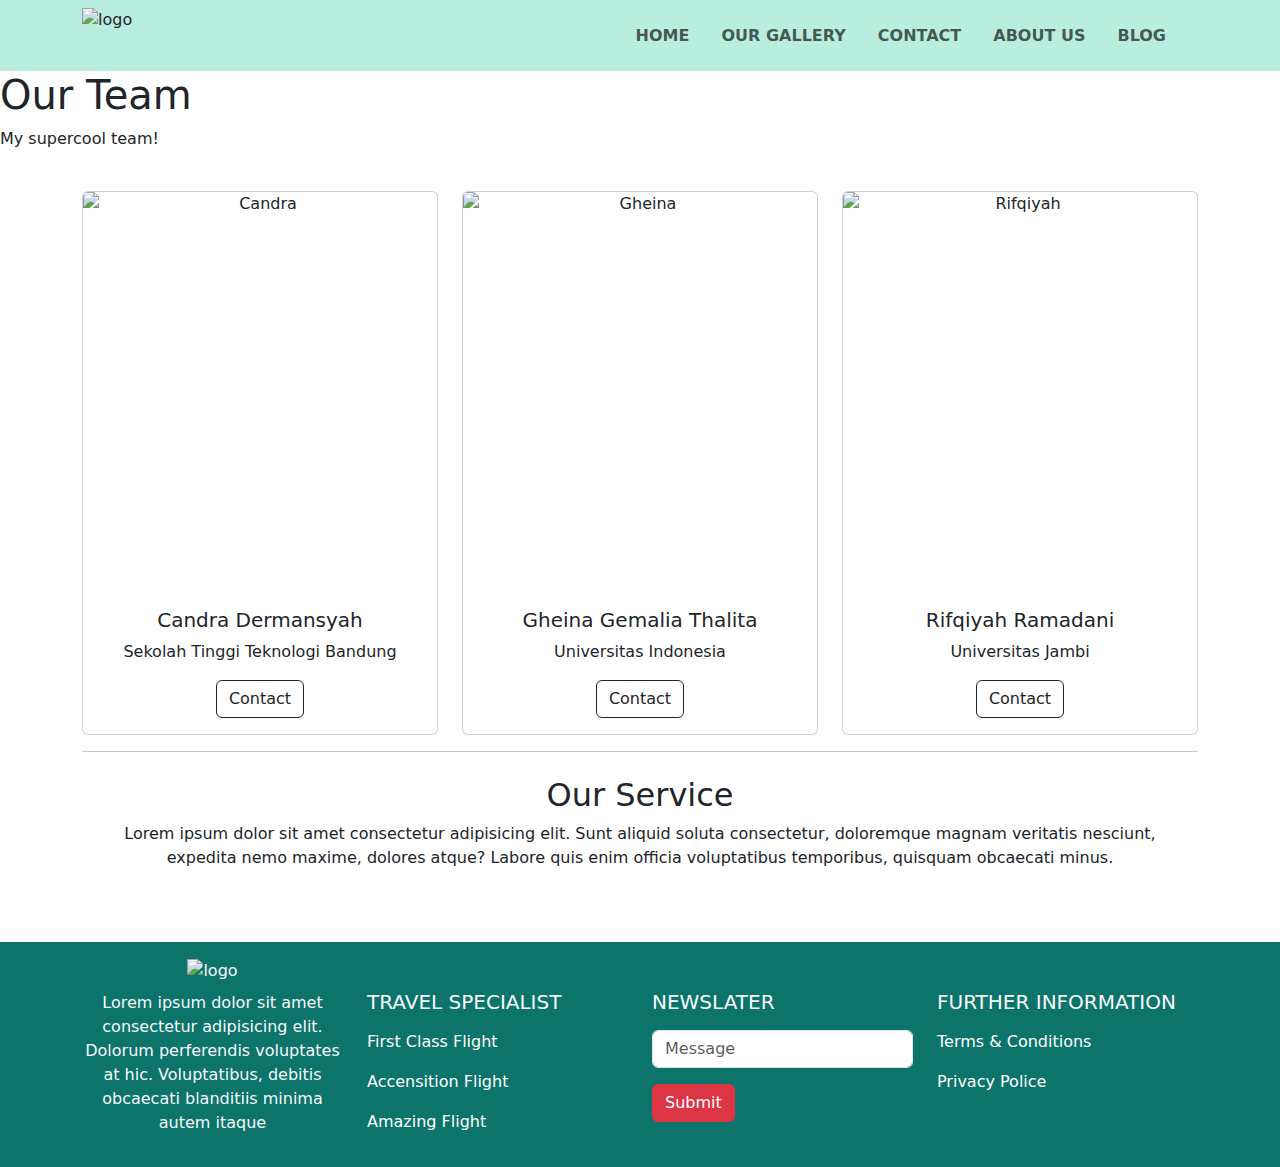
==== pages/About us.html @ 4533eb0e "perubahan struktur" ====
<!DOCTYPE html>
<html lang="en">
<head>
    <meta charset="UTF-8">
    <meta http-equiv="X-UA-Compatible" content="IE=edge">
    <meta name="viewport" content="width=device-width, initial-scale=1.0">
    <link href="https://cdn.jsdelivr.net/npm/bootstrap@5.2.3/dist/css/bootstrap.min.css" rel="stylesheet">
    <script src="https://cdn.jsdelivr.net/npm/bootstrap@5.2.3/dist/js/bootstrap.bundle.min.js"></script>
    <!--link font awesome cdn   -->
    <!-- <link rel="stylesheet" href="https://cdnjs.cloudflare.com/ajax/libs/font-awesome/5.15.4/css/all.min.css"> -->
    <!-- icons -->
    <script src="https://unpkg.com/feather-icons"></script>
    <link rel="stylesheet" href="style.css">
    <title>About Us</title>
</head>
<body>
    <nav class="navbar navbar-expand-sm" style="background-color: #B9EDDD; z-index: 9999;">
        <div class="container">
          <img src="img/logo.png" alt="logo" style="width: 75px; height: 55px;">
          <button class="navbar-toggler" type="button" data-bs-toggle="collapse" data-bs-target="#collapsibleNavbar">
            <span class="navbar-toggler-icon"></span>
          </button>
          <div class="collapse navbar-collapse justify-content-end fw-bold" id="collapsibleNavbar">
            <ul class="navbar-nav">
              <li class="nav-item mx-2">
                <a class="nav-link" href="home.html">HOME</a>
              </li>
              <li class="nav-item mx-2">
                <a class="nav-link" href="portofolio.html">OUR GALLERY</a>
              </li>
              <li class="nav-item mx-2">
                <a class="nav-link" href="contact.html">CONTACT</a>
              </li>    
              <li class="nav-item mx-2">
                <a class="nav-link" href="About us.html">ABOUT US</a>
              </li>    
              <li class="nav-item mx-2">
                <a class="nav-link" href="Blog.html">BLOG</a>
              </li>   
              <li class="nav-item mx-2 mt-1">
                <a href="#" id="search"><i data-feather="search" style="color: rgb(42, 41, 41); padding-top: 2px;"></i></a>  
              </li>  
            </ul>
          </div>
        </div>
      </nav>

<!-- Section-->
<div class="header">
  <h1>Our Team</h1>
  <p>My supercool team!</p>
</div>
<br>
  <div class="container-md">
    <div class="row row-cols-1 row-cols-md-3 g-4">
      <div class="col">
        <div class="card card text-center">
          <img src="img/Candra.jpeg" class="card-img-top" alt="Candra" height="400px">
          <div class="card-body">
            <h5 class="card-title">Candra Dermansyah</h5>
            <p class="card-text">Sekolah Tinggi Teknologi Bandung</p>
            <a href="https://wa.me/qr/BXJV5HCYRRQCB1" class="btn btn-outline-dark" >Contact</a>
          </div>
        </div>
      </div>
      <div class="col">
        <div class="card card text-center">
          <img src="img/Gheina.jpeg" class="card-img-top" alt="Gheina" height="400px">
          <div class="card-body">
            <h5 class="card-title">Gheina Gemalia Thalita</h5>
            <p class="card-text">Universitas Indonesia</p>
            <a href="https://wa.me/qr/BXJV5HCYRRQCB1" class="btn btn-outline-dark" >Contact</a>
          </div>
        </div>
      </div>
      <div class="col">
        <div class="card card text-center">
          <img src="img/Rifqiyah.jpg" class="card-img-top" alt="Rifqiyah" height="400px">
          <div class="card-body">
            <h5 class="card-title">Rifqiyah Ramadani</h5>
            <p class="card-text">Universitas Jambi</p>
            <a href="https://wa.me/qr/BXJV5HCYRRQCB1" class="btn btn-outline-dark" >Contact</a>
          </div>
        </div>
      </div>
      
    </div>
    </div>
  
<div class="container-md">
<hr>
  <div class="d-block p-2 text-center" id="service">
    <h2>Our Service</h2>
    <p>Lorem ipsum dolor sit amet consectetur adipisicing elit. Sunt aliquid soluta consectetur, doloremque magnam veritatis nesciunt, expedita nemo maxime, dolores atque? Labore quis enim officia voluptatibus temporibus, quisquam obcaecati minus.</p>

  </div>
</div>

<!-- Footer-->
<footer class="footer text-light mt-5" style="background-color: #0c746a;">
    <div class="container">
        <div class="row">
            <!-- Footer logo-->
            <div class="col-sm mb-3 mt-3 text-center">
                <img src="img/logo.png" alt="logo" style="width: 100px;">
                <p class="mt-2">Lorem ipsum dolor sit amet consectetur adipisicing elit. Dolorum perferendis voluptates at hic. Voluptatibus,
                debitis obcaecati blanditiis minima autem itaque </p>
            </div>
            <!-- Footer travel-->
            <div class="col-sm mb-3 mt-5">
                <h5 class="text-uppercase mb-3">Travel Specialist</h5>
                <ul class="list-unstyled" >
                  <li>
                    <a href="#" style="text-decoration: none; color: white; margin-bottom: 1px;" >First Class Flight</a>
                  </li>
                </ul>
                <ul class="list-unstyled">
                  <li>
                    <a href="#" style="text-decoration: none; color: white; margin-bottom: 1px;" >Accensition Flight</a>
                  </li>
                </ul>
                <ul class="list-unstyled">
                  <li>
                    <a href="#" style="text-decoration: none; color: white; margin-bottom: 1px;">Amazing Flight</a>
                  </li>
                </ul>
            </div>
            <!-- Footer newslater-->
            <div class="col-sm mb-3 mt-5 ">
                <h5 class="text-uppercase mb-3">Newslater</h5>
                <form>
                    <input class="form-control" id="name" type="text" placeholder="Message" data-sb-validations="required" />
                    <button type="submit" class="btn btn-danger mt-3">Submit</button>
                </form>
            </div>
            <!-- Footer contact-->
            <div class="col-sm mt-5 mb-3">
                <h5 class="text-uppercase mb-3">Further Information</h5>
                <ul class="list-unstyled">
                  <li>
                    <a href="#" style="text-decoration: none; color: white; margin-bottom: 1px;" >Terms & Conditions</a>
                  </li>
                </ul>
                <ul class="list-unstyled">
                  <li>
                    <a href="#" style="text-decoration: none; color: white; margin-bottom: 1px;">Privacy Police</a>
                  </li>
                </ul>
            </div>
        </div>
    </div>
</footer>
    <!-- feather icons -->
    <script>
        feather.replace()
    </script>
</body>

</html>
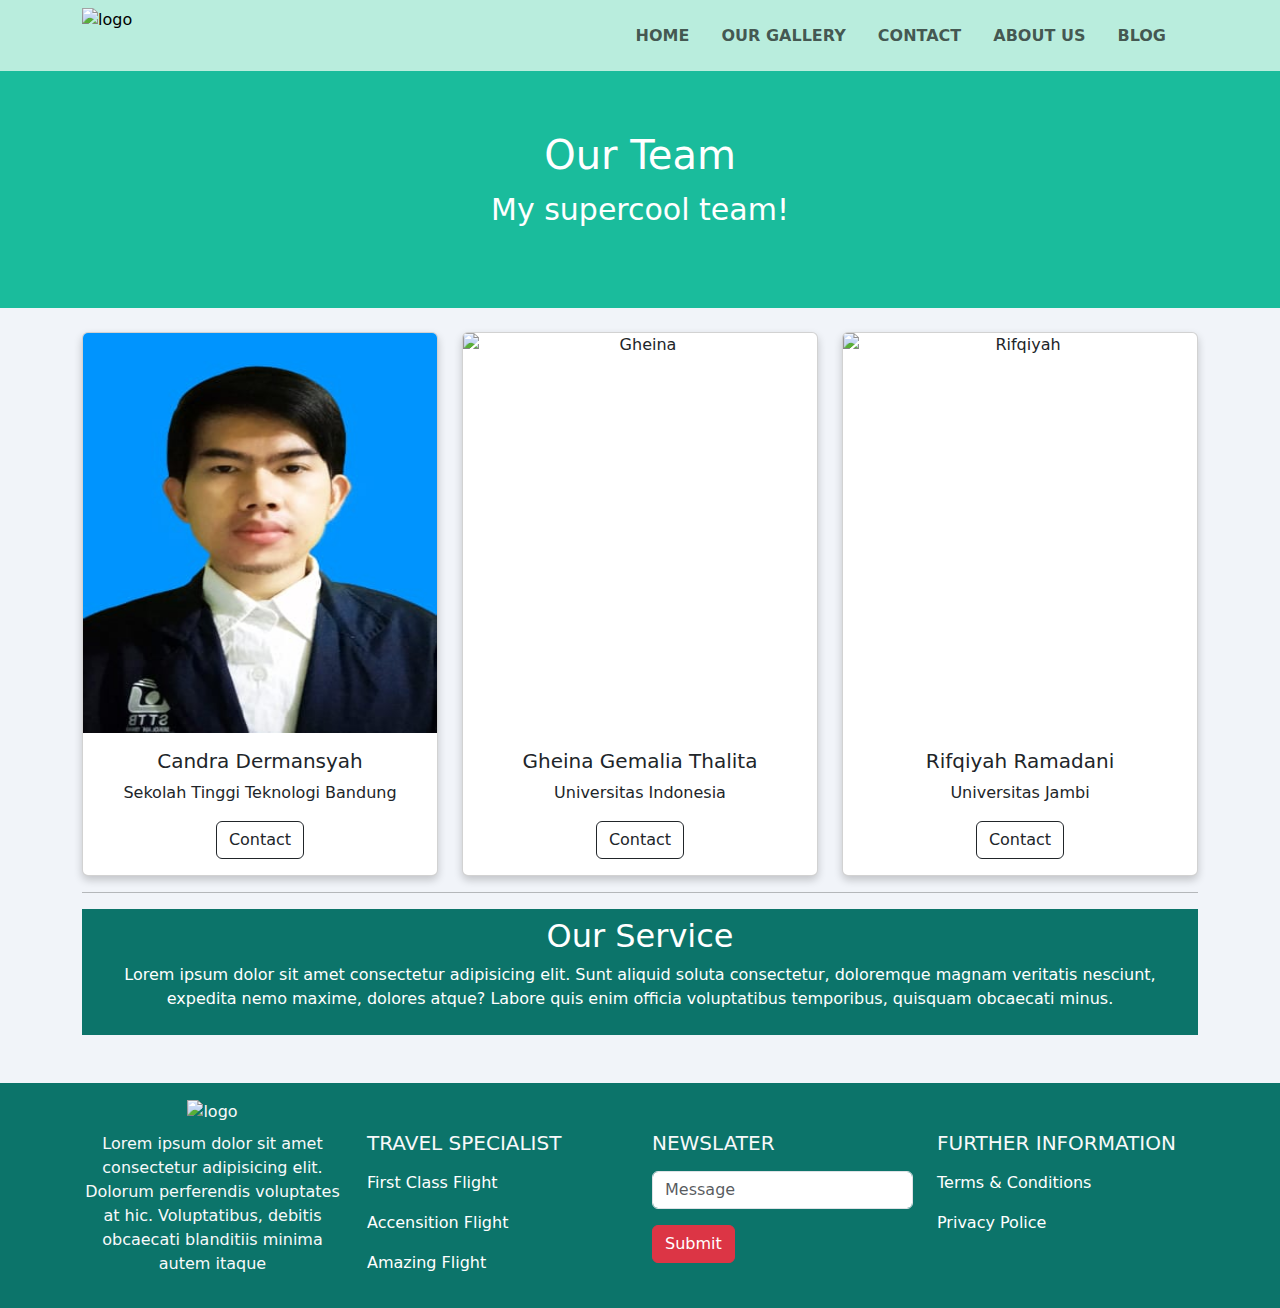
==== commit 91652d61: "tambah gambar" ====
--- a/pages/About us.html
+++ b/pages/About us.html
@@ -10,13 +10,13 @@
     <!-- <link rel="stylesheet" href="https://cdnjs.cloudflare.com/ajax/libs/font-awesome/5.15.4/css/all.min.css"> -->
     <!-- icons -->
     <script src="https://unpkg.com/feather-icons"></script>
-    <link rel="stylesheet" href="style.css">
+    <link rel="stylesheet" href="/assets/css/style.css">
     <title>About Us</title>
 </head>
 <body>
     <nav class="navbar navbar-expand-sm" style="background-color: #B9EDDD; z-index: 9999;">
         <div class="container">
-          <img src="img/logo.png" alt="logo" style="width: 75px; height: 55px;">
+          <img src="assets/img/logo.png" alt="logo" style="width: 75px; height: 55px;">
           <button class="navbar-toggler" type="button" data-bs-toggle="collapse" data-bs-target="#collapsibleNavbar">
             <span class="navbar-toggler-icon"></span>
           </button>
@@ -55,7 +55,7 @@
     <div class="row row-cols-1 row-cols-md-3 g-4">
       <div class="col">
         <div class="card card text-center">
-          <img src="img/Candra.jpeg" class="card-img-top" alt="Candra" height="400px">
+          <img src="/assets/img/Candra.jpeg" class="card-img-top" alt="Candra" height="400px">
           <div class="card-body">
             <h5 class="card-title">Candra Dermansyah</h5>
             <p class="card-text">Sekolah Tinggi Teknologi Bandung</p>
--- a/assets/css/style.css
+++ b/assets/css/style.css
@@ -0,0 +1,62 @@
+* {
+    margin: 0;
+    padding: 0;
+    box-sizing: border-box;
+    outline: none;
+    border: none;
+    text-decoration: none;
+}
+
+body {
+    background-color: rgb(241, 244, 249);
+    color: black;
+}
+
+.header {
+  padding: 60px;
+  text-align: center;
+  background: #1abc9c;
+  color: white;
+  font-size: 30px;
+}
+.background-jumbotron {
+    background-image: url(img/1.jpg);
+    height: 300px;
+    background-position: center;
+    background-repeat: no-repeat;
+    background-size: cover;
+    position: relative;
+    box-shadow: inset 0 0 0 2000px rgba(36, 140, 149, 0.5);
+}
+
+#tiles {
+    list-style-type: none;
+}
+
+.column {
+    float: left;
+    width: 30%;
+    margin-bottom: 16px;
+    padding: 0 8px;
+  }
+  
+  .card {
+    box-shadow: 0 4px 8px 0 rgba(0, 0, 0, 0.2);
+  }
+  
+  
+  
+
+  #service {
+
+    background-color: #0c746a;
+    color: white;
+  
+
+  }
+  @media screen and (max-width: 650px) {
+    .column {
+      width: 100%;
+      display: block;
+    }
+  }